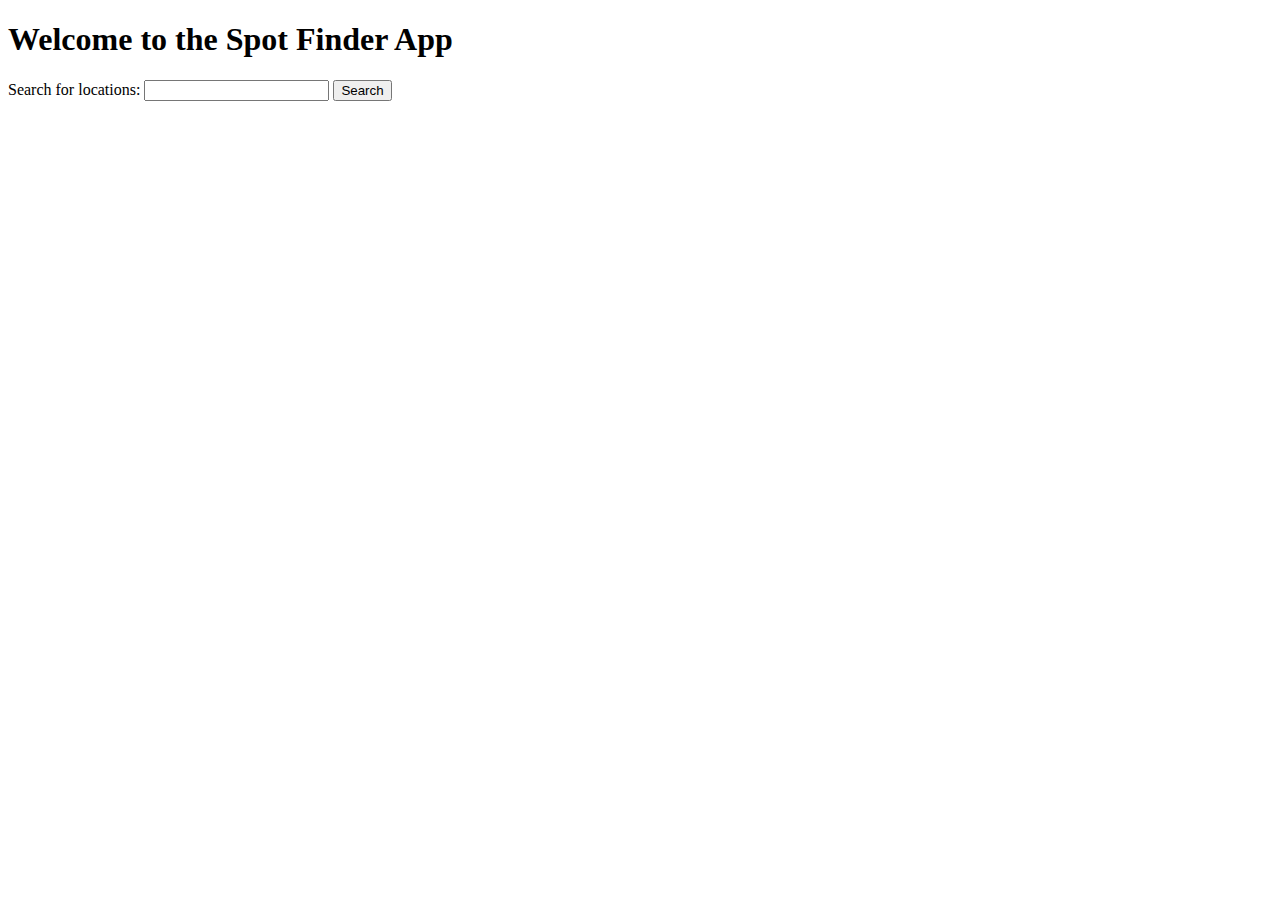
==== index.html @ 0f5828c2 "create app" ====
<!DOCTYPE html>
<html lang ="en">
<head>
    <meta charset="UTF-8">
    <meta name="viewport" content="width=device-width, initial-scale=1.0">
    <title>Spot Finder</title>
    <link href="{{ url_for('static', filename='style.css')}}" 
     rel="stylesheet" />
</head>
<body>
    <h1>Welcome to the Spot Finder App</h1>
    <form action="/search" method="POST">
        <label for="query">Search for locations:</label>
        <input type="text" name="query" id="query" required>
        <button type="submit">Search</button>
    </form>
</body>
</html>
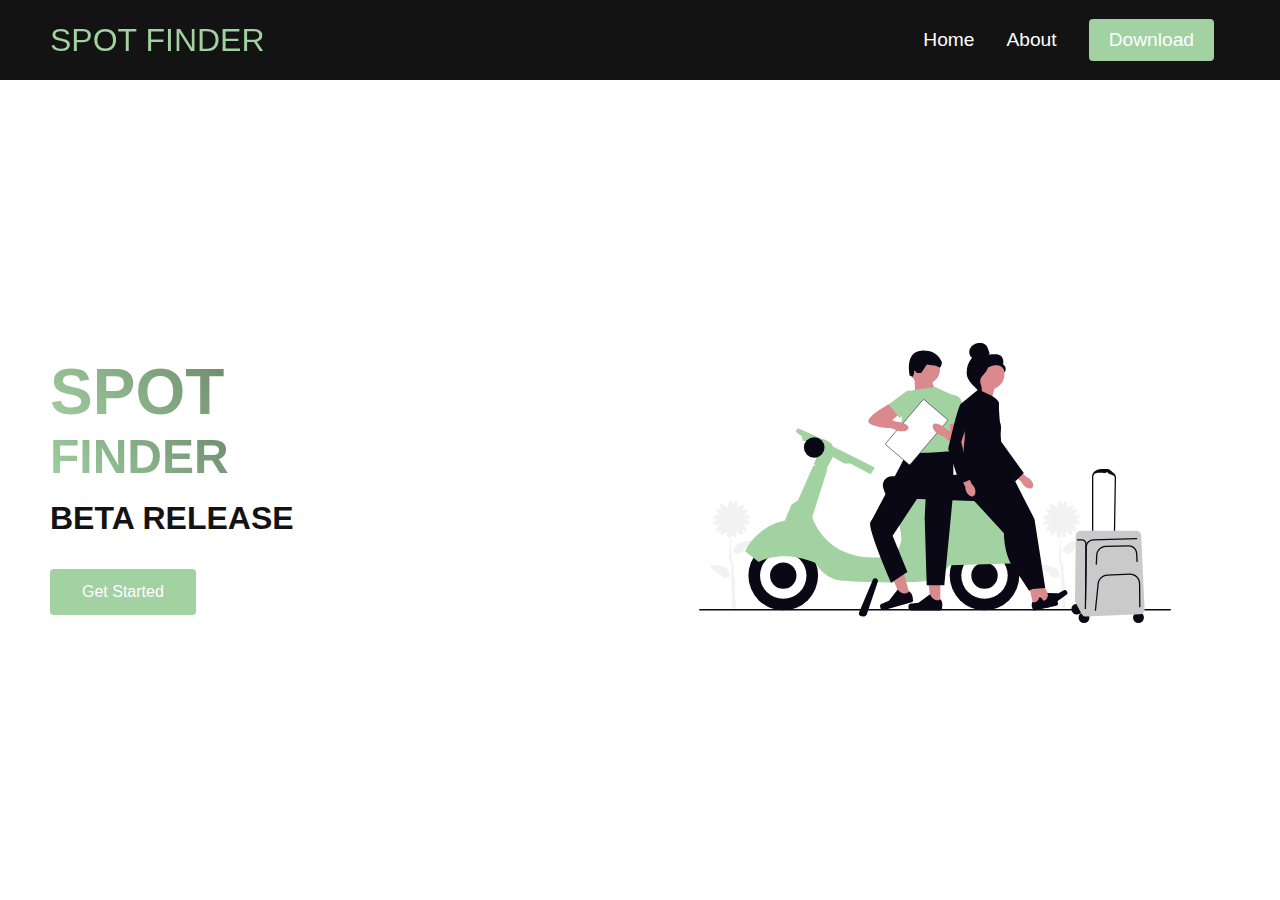
==== commit 0e1b7100: "test" ====
--- a/index.html
+++ b/index.html
@@ -1,18 +1,48 @@
-<!DOCTYPE html>
-<html lang ="en">
-<head>
-    <meta charset="UTF-8">
-    <meta name="viewport" content="width=device-width, initial-scale=1.0">
-    <title>Spot Finder</title>
-    <link href="{{ url_for('static', filename='style.css')}}" 
-     rel="stylesheet" />
-</head>
-<body>
-    <h1>Welcome to the Spot Finder App</h1>
-    <form action="/search" method="POST">
-        <label for="query">Search for locations:</label>
-        <input type="text" name="query" id="query" required>
-        <button type="submit">Search</button>
-    </form>
-</body>
-</html>
+<!DOCTYPE html>
+<html lang="en">
+<head>
+    <meta charset="UTF-8">
+    <meta name="viewport" content="width=device-width, initial-scale=1.0">
+    <title>Spot Finder</title>
+    <link rel="stylesheet" href="styles.css">
+</head>
+<body>
+    <nav class="navbar">
+        <div class="navbar__container">
+            <a href="/" id="navbar__logo">SPOT FINDER</a>
+            <div class="navbar__toggle" id="mobile-menu">
+                <span class="bar"></span>
+                <span class="bar"></span>
+                <span class="bar"></span>
+            </div>
+            <ul class="navbar__menu">
+                <li class="navbar__item">
+                    <a href="/" class="navbar__links">Home</a>
+                </li>
+                <li class="navbar__item">
+                    <a href="/about.html" class="navbar__links">About</a>
+                </li>
+                <li class="navbar__btn">
+                    <a href="/download.html" class="button">Download</a>
+                </li>
+            </ul>
+        </div>
+    </nav>
+
+    <div class="main">
+        <div class="main__container">
+            <div class="main__content">
+                <h1>SPOT</h1>
+                <h2>FINDER</h2>
+                <p>BETA RELEASE</p>
+                <button class="main__btn"><a href="/download.html">Get Started</a></button>
+            </div>
+            <div class="main__img--container">
+                <img src="images/pic1.svg" alt="pic" id="main__img">
+            </div>
+        </div>
+    </div>
+
+    <script src="app.js"></script>
+</body>
+</html>--- a/styles.css
+++ b/styles.css
@@ -0,0 +1,297 @@
+* {
+    box-sizing: border-box;
+    margin: 0;
+    padding: 0;
+    font-family: 'Kumbh Sans', sans-serif;
+}
+/* Navbar */
+.navbar {
+    background: #131313;
+    height: 80px;
+    display: flex;
+    justify-content: center;
+    align-items: center;
+    font-size: 1.2rem;
+    position: sticky;
+    top: 0;
+    z-index: 999;
+}
+.navbar__container {
+    display: flex;
+    justify-content: space-between;
+    height: 80px;
+    z-index: 1;
+    width: 100%;
+    max-width: 1300px;
+    margin: 0 auto;
+    padding: 0 50px;
+}
+#navbar__logo {
+    background-color: #A2D1A2;
+    background-image: linear-gradient(to top, #A2D1A2 0%, #E0FFE1, 100%);
+    background-size: 100%;
+    -webkit-background-clip: text;
+    -moz-background-clip: text;
+    -webkit-text-fill-color: transparent;
+    -moz-text-fill-color: transparent;
+    display: flex;
+    align-items: center;
+    cursor: pointer;
+    text-decoration: none;
+    font-size: 2rem;
+}
+.fa-gem {
+    margin-right: 0.5rem;
+}
+.navbar__menu {
+    display: flex;
+    align-items: center;
+    list-style: none;
+    text-align: center;
+}
+.navbar__item {
+    height: 80px;
+}
+.navbar__links {
+    color: #fff;
+    display: flex;
+    align-items: center;
+    justify-content: center;
+    text-decoration: none;
+    padding: 0 1rem;
+    height: 100%
+}
+.navbar__btn {
+    display: flex;
+    justify-content: center;
+    align-items: center;
+    padding: 0 1rem;
+    width: 100%;
+}
+.button {
+    display: flex;
+    justify-content: center;
+    align-items: center;
+    text-decoration: none;
+    padding: 10px 20px;
+    height: 100%;
+    width: 100%;
+    border: none;
+    outline: none;
+    border-radius: 4px;
+    background: #A2D1A2;
+    color: #fff;
+    transition: all 0.3s ease;
+}
+.button:hover {
+    background: #8FB98F;
+    color: #fff;
+}
+.navbar__links:hover {
+    color: #E0FFE1;
+    transition: all 0.3s ease;
+}
+@media screen and (max-width: 960px) {
+    .navbar__container {
+        display: flex;
+        justify-content: space-between;
+        height: 80px;
+        z-index: 1;
+        width: 100%;   
+        max-width: 1300px; 
+        padding: 0;
+    }
+    .navbar__menu {
+        display: grid;
+        grid-template-columns: auto;
+        margin: 0;
+        width: 100%;
+        position: absolute;
+        top: -1000px;
+        opacity: 0;
+        transition: all 0.5s ease;
+        height: 50vh;
+        z-index: -1;
+        background: #131313;
+    }
+    .navbar__menu.active {
+        background: #131313;
+        top: 100%;
+        opacity: 1;
+        transition: all 0.5s ease;
+        z-index: 99;
+        height: 50vh;
+        font-size: 1.6rem;
+    }
+    #navbar__logo{
+        padding-left: 25px;
+    }
+    .navbar__toggle .bar {
+        width: 25px;
+        height: 3px;
+        margin: 5px auto;
+        transition: all 0.3s ease-in-out;
+        background: #fff;
+    }
+    .navbar__item {
+        width: 100%;
+    }
+    .navbar__links  {
+        text-align: center;
+        padding: 2rem;
+        width: 100%;
+        display: table;
+    }
+    #mobile-menu {
+        position: absolute;
+        top: 20%;
+        right: 5%;
+        transform: translate(5%, 20%);
+    }
+    .navbar__btn {
+        padding-bottom: 2rem;
+    }
+    .button {
+        display: flex;
+        justify-content: center;
+        align-items: center;
+        width: 100%;
+        height: 80px;
+        margin: 0;
+    }
+    .navbar__toggle .bar {
+        display: block;
+        cursor: pointer;
+    }
+    #mobile-menu.is-active .bar:nth-child(2) {
+        opacity: 0;
+    }
+    #mobile-menu.is-active .bar:nth-child(1) {
+        transform: translateY(8px) rotate(45deg);
+    }
+    #mobile-menu.is-active .bar:nth-child(3) {
+        transform: translateY(-8px) rotate(-45deg);
+    }
+}
+/* Home */
+
+.main__container {
+    display: grid;
+    grid-template-columns: 1fr 1fr;
+    align-items: center;
+    justify-self: center;
+    margin: 0 auto;
+    height: 90vh;
+    background-color: #fff;
+    z-index: 1;
+    width: 100%;
+    max-width: 1300px;
+    padding: 0 50px;
+}
+.main__content h1 {
+    font-size: 4rem;
+    background: -webkit-linear-gradient(45deg, #A2D1A2, #131313);
+    -webkit-background-clip: text;
+    -webkit-text-fill-color: transparent;
+    background-size: 100%;
+}
+.main__content h2 {
+    font-size: 3rem;
+    background: -webkit-linear-gradient(45deg, #A2D1A2, #131313);
+    -webkit-background-clip: text;
+    -webkit-text-fill-color: transparent;
+    background-size: 100%;
+}
+.main__content p {
+    margin-top: 1rem;
+    font-size: 2rem;
+    font-weight: 700;
+    color: #131313;
+}
+.main__btn {
+    font-size: 1rem;
+    background-color: #A2D1A2;
+    padding: 14px 32px;
+    border: none;
+    border-radius: 4px;
+    color: #fff;
+    margin-top: 2rem;
+    cursor: pointer;
+    position: relative;
+    transition: all 0.35s;
+    outline: none;
+}
+.main__btn a {
+    position: relative;
+    z-index: 2;
+    color: #fff;
+    text-decoration: none;
+}
+.main__btn:after {
+    position: absolute;
+    content: '';
+    top: 0;
+    left: 0;
+    width: 0;
+    height: 100%;
+    background: #8FB98F;
+    color: #fff;
+    transition: all .5s;
+    border-radius: 3px;
+}
+.main__btn:hover {
+    color: #E0FFE1;
+}
+.main__btn:hover:after {
+    width: 100%;
+}
+.main__img--container {
+    text-align: center;
+}
+#main__img {
+    height: 80%;
+    width: 80%;
+}
+@media screen and (max-width: 768px) {
+    .main__container {
+        display: grid;
+        grid-template-columns: auto;
+        align-items: center;
+        justify-self: center;
+        width: 100%;
+        margin: 0 auto;
+        height: 90vh;
+    }
+    .main__content {
+        text-align: center;
+        margin-bottom: 4rem;
+    }
+    .main__content h1 {
+        font-size: 2.5rem;
+        margin-top: 2rem;
+    }
+    .main__content h2 {
+        font-size: 3rem;
+    }
+    .main__content p {
+        margin-top: 1rem;
+        font-size: 1.5rem;
+    }
+}
+@media screen and (max-width: 480px) {
+    .main__content h1 {
+        font-size: 2rem;
+        margin-top: 3rem;
+    }
+    .main__content h2 {
+        font-size: 2rem;
+    }
+    .main__content p {
+        margin-top: 2rem;
+        font-size: 1.5rem;
+    }
+    .main__btn {
+        padding: 12px 36px;
+        margin: 2.5rem 0;
+    }
+}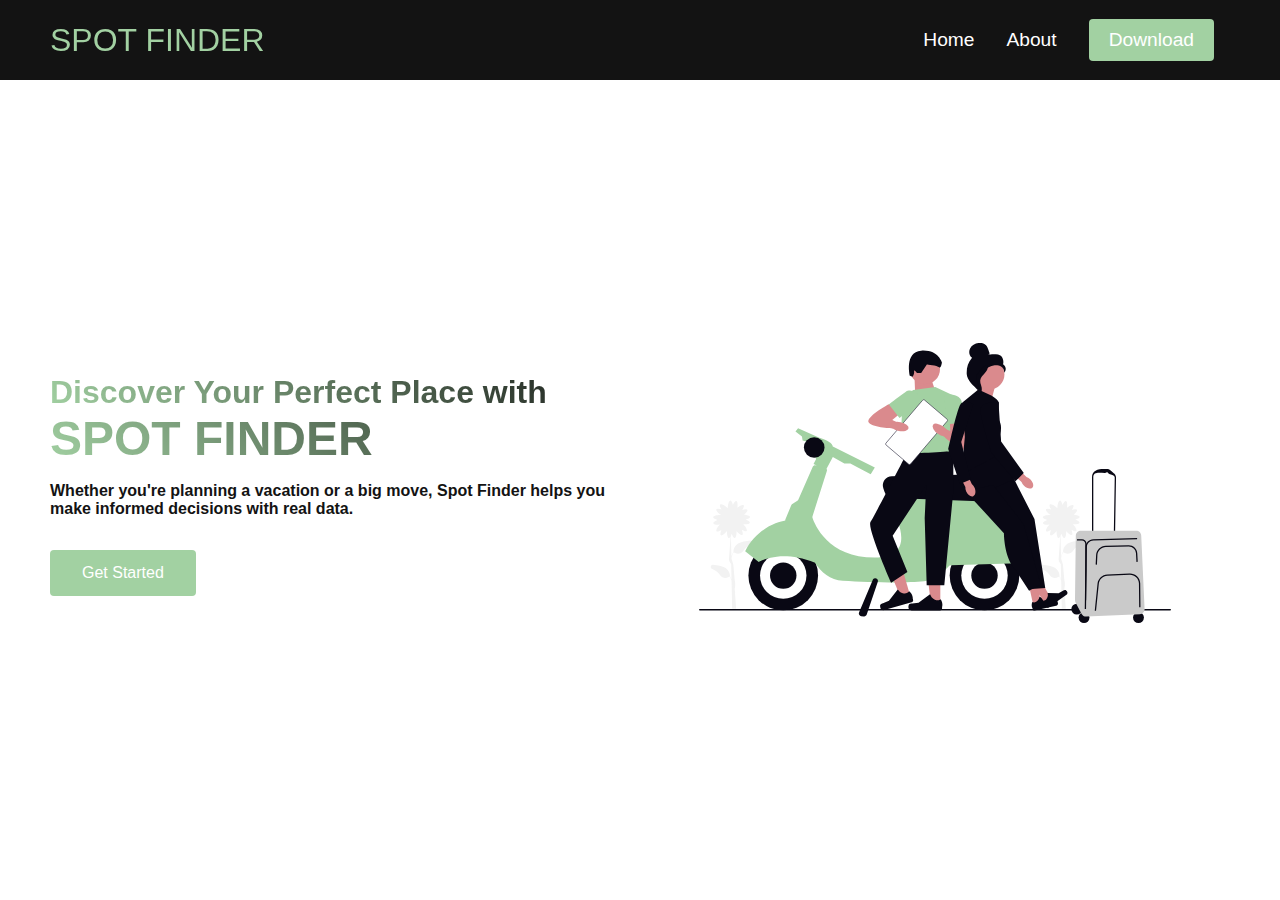
==== commit 605fb962: "beta" ====
--- a/index.html
+++ b/index.html
@@ -32,9 +32,9 @@
     <div class="main">
         <div class="main__container">
             <div class="main__content">
-                <h1>SPOT</h1>
-                <h2>FINDER</h2>
-                <p>BETA RELEASE</p>
+                <h1>Discover Your Perfect Place with</h1>
+                <h2>SPOT FINDER</h2>
+                <p>Whether you're planning a vacation or a big move, Spot Finder helps you make informed decisions with real data.</p>
                 <button class="main__btn"><a href="/download.html">Get Started</a></button>
             </div>
             <div class="main__img--container">
--- a/styles.css
+++ b/styles.css
@@ -173,7 +173,7 @@
         transform: translateY(-8px) rotate(-45deg);
     }
 }
-/* Home */
+/* Hero */
 
 .main__container {
     display: grid;
@@ -189,7 +189,7 @@
     padding: 0 50px;
 }
 .main__content h1 {
-    font-size: 4rem;
+    font-size: 2rem;
     background: -webkit-linear-gradient(45deg, #A2D1A2, #131313);
     -webkit-background-clip: text;
     -webkit-text-fill-color: transparent;
@@ -204,7 +204,7 @@
 }
 .main__content p {
     margin-top: 1rem;
-    font-size: 2rem;
+    font-size: 1rem;
     font-weight: 700;
     color: #131313;
 }
@@ -294,4 +294,5 @@
         padding: 12px 36px;
         margin: 2.5rem 0;
     }
-}+}
+/* Download */